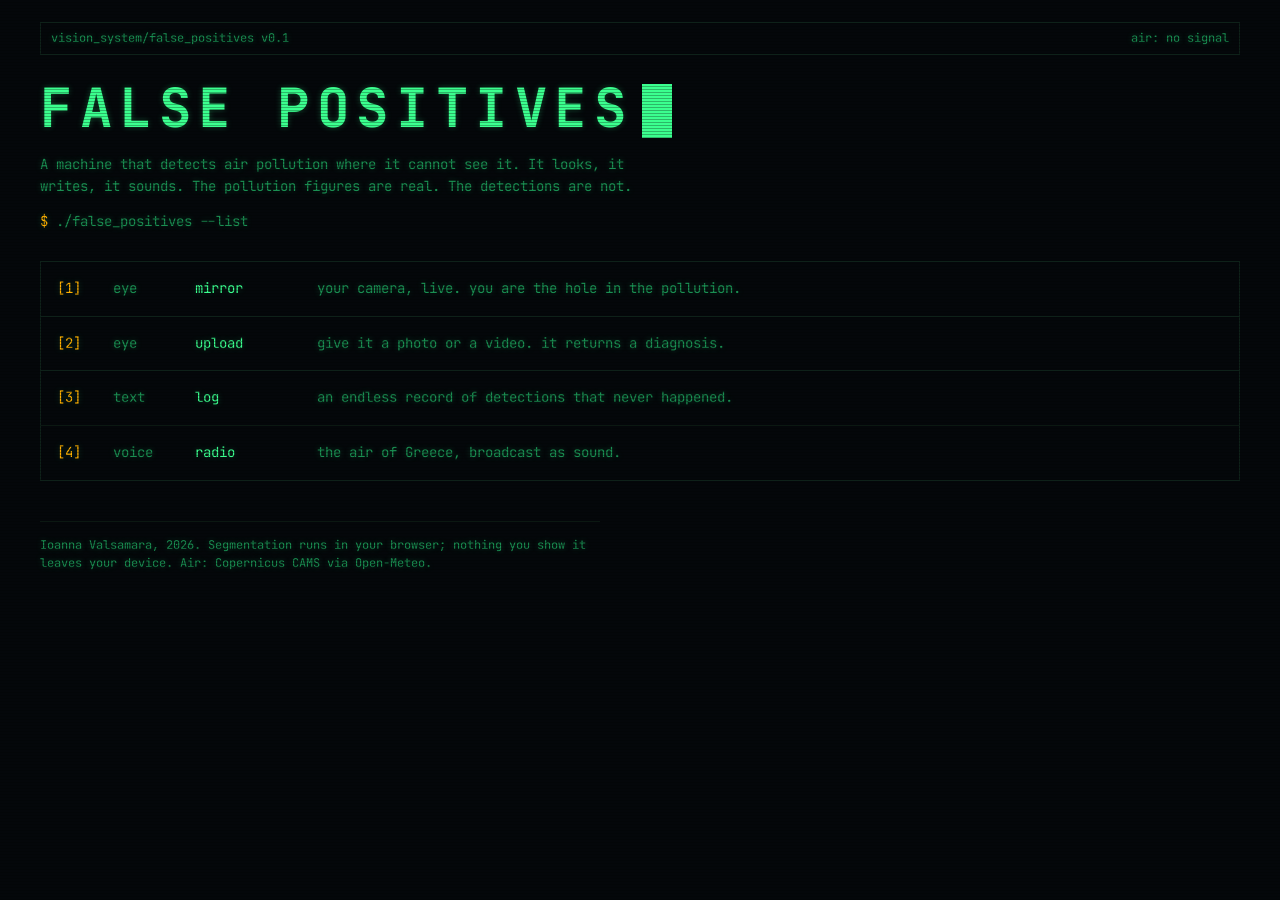
==== false-positives-site/index.html @ b9d52bd9 "Add files via upload" ====
<!DOCTYPE html>
<html lang="en">
<head>
<meta charset="utf-8" />
<meta name="viewport" content="width=device-width, initial-scale=1" />
<title>False Positives</title>
<link rel="preconnect" href="https://fonts.googleapis.com">
<link rel="preconnect" href="https://fonts.gstatic.com" crossorigin>
<link href="https://fonts.googleapis.com/css2?family=JetBrains+Mono:wght@400;500;700&display=swap" rel="stylesheet">
<link rel="stylesheet" href="shared/style.css">
</head>
<body>
<div class="wrap">
<div class="bar">
  <span>vision_system/false_positives v0.1</span>
  <span id="airline">reading the air…</span>
</div>

<header>
  <h1>FALSE POSITIVES<span class="cur">&nbsp;</span></h1>
  <p>A machine that detects air pollution where it cannot see it. It looks, it writes, it sounds. The pollution figures are real. The detections are not.</p>
  <p class="boot"><span class="prompt">$</span> ./false_positives --list</p>
</header>

<ul class="menu">
  <li><a href="mirror/"><span class="n">[1]</span><span class="t">eye</span><span>mirror</span><span class="d">your camera, live. you are the hole in the pollution.</span></a></li>
  <li><a href="upload/"><span class="n">[2]</span><span class="t">eye</span><span>upload</span><span class="d">give it a photo or a video. it returns a diagnosis.</span></a></li>
  <li><a href="log/"><span class="n">[3]</span><span class="t">text</span><span>log</span><span class="d">an endless record of detections that never happened.</span></a></li>
  <li><a href="radio/"><span class="n">[4]</span><span class="t">voice</span><span>radio</span><span class="d">the air of Greece, broadcast as sound.</span></a></li>
</ul>

<p class="note">Ioanna Valsamara, 2026. Segmentation runs in your browser; nothing you show it leaves your device. Air: Copernicus CAMS via Open-Meteo.</p>
</div>
<script type="module">
import { CITIES, getAir } from "./shared/air.js";
try {
  const a = await getAir(CITIES[0]);
  document.getElementById("airline").textContent =
    `${a.city} · NO₂ ${a.nitrogen_dioxide.toFixed(0)} · PM2.5 ${a.pm2_5.toFixed(0)} µg/m³ · ${a.source}`;
} catch(e){ document.getElementById("airline").textContent = "air: no signal"; }
</script>
</body>
</html>
---- false-positives-site/shared/style.css ----
:root{
  --bg:#04070a;
  --panel:#070d10;
  --grid:#0e2119;
  --phos:#3bff8f;
  --phos-dim:#1a8f52;
  --amber:#ffb000;
  --max:1240px;
}
*{box-sizing:border-box}
html,body{margin:0;padding:0;background:var(--bg)}
body{
  color:var(--phos);
  font-family:"JetBrains Mono",ui-monospace,Menlo,Consolas,monospace;
  font-size:14px;line-height:1.55;
  text-shadow:0 0 6px rgba(59,255,143,.28);
}
body::before{
  content:"";position:fixed;inset:0;pointer-events:none;z-index:9;
  background:repeating-linear-gradient(to bottom,rgba(0,0,0,0) 0 2px,rgba(0,0,0,.28) 2px 3px);
  mix-blend-mode:multiply;
}
a{color:var(--phos)}
.wrap{max-width:var(--max);margin:0 auto;padding:22px 20px 80px;position:relative;z-index:1}

.bar{display:flex;justify-content:space-between;gap:16px;border:1px solid var(--grid);
     padding:6px 10px;color:var(--phos-dim);font-size:12px;flex-wrap:wrap}
.bar a{color:var(--amber);text-decoration:none}
.bar a:hover{text-decoration:underline}

header{margin:26px 0 22px}
h1{font-size:clamp(26px,5.4vw,54px);font-weight:700;letter-spacing:.14em;margin:0;line-height:1}
h1 .cur{display:inline-block;width:.55em;background:var(--phos);animation:blink 1.05s steps(1) infinite;
        margin-left:.16em;vertical-align:-.06em;text-shadow:none}
@keyframes blink{50%{opacity:0}}
header p{max-width:74ch;color:var(--phos-dim);margin:16px 0 0}
.boot{color:var(--phos-dim);margin:14px 0 0;white-space:pre-wrap}
.prompt{color:var(--amber)}

.controls{display:flex;flex-wrap:wrap;gap:14px 24px;align-items:flex-end;
          border:1px solid var(--grid);padding:16px;margin:22px 0}
.field{display:flex;flex-direction:column;gap:4px}
.field label{font-size:12px;color:var(--phos-dim)}
select,button{
  font-family:inherit;font-size:14px;color:var(--phos);background:var(--panel);
  border:1px solid var(--phos-dim);border-radius:0;padding:8px 10px;
}
select option{background:#04070a;color:#3bff8f}
button{cursor:pointer;border-color:var(--phos)}
button:hover{background:#0b1a13}
button:disabled{opacity:.35;cursor:not-allowed}
:focus-visible{outline:1px solid var(--amber);outline-offset:2px}

.drop{border:1px dashed var(--phos-dim);background:linear-gradient(180deg,#060e11,#04080a);
      padding:44px 20px;text-align:center;cursor:pointer}
.drop.over{border-color:var(--phos);background:#081611}
.drop strong{display:block;font-weight:500;font-size:16px;letter-spacing:.08em;margin-bottom:8px}
.drop p{margin:0;color:var(--phos-dim);font-size:13px}

.status{margin-top:16px;color:var(--phos-dim);min-height:22px;font-size:13px}

.result{display:none;grid-template-columns:minmax(0,1fr) 330px;gap:20px;margin-top:22px}
.result.on{display:grid}
@media (max-width:880px){.result.on{grid-template-columns:1fr}}
.stage{border:1px solid var(--grid);background:#000;padding:8px;min-width:0}
canvas{display:block;width:100%;height:auto;background:#000}

.readout{border:1px solid var(--grid);background:var(--panel);padding:14px;align-self:start;font-size:13px}
.readout h2{font-size:13px;font-weight:500;letter-spacing:.16em;color:var(--amber);margin:0 0 12px}
.row{display:flex;justify-content:space-between;gap:10px;padding:4px 0;border-bottom:1px solid #0b1a14}
.row:last-of-type{border-bottom:0}
.row .k{color:var(--phos-dim)}
.row .v{font-variant-numeric:tabular-nums;text-align:right}
.swatch{display:inline-block;width:8px;height:8px;margin-right:6px;vertical-align:middle}
.src{font-size:11px;color:var(--phos-dim);margin:12px 0 0}
.actions{display:flex;gap:10px;margin-top:14px;flex-wrap:wrap}

.note{margin-top:40px;border-top:1px solid var(--grid);padding-top:14px;color:var(--phos-dim);
      font-size:12px;max-width:80ch}

/* menu */
.menu{list-style:none;padding:0;margin:28px 0;border:1px solid var(--grid)}
.menu a{display:grid;grid-template-columns:44px 70px 110px 1fr;gap:12px;padding:16px;
        color:var(--phos);text-decoration:none;border-bottom:1px solid var(--grid)}
.menu li:last-child a{border-bottom:0}
.menu a:hover,.menu a:focus-visible{background:#0b1a13}
.menu .n{color:var(--amber)}
.menu .t,.menu .d{color:var(--phos-dim)}
@media (max-width:640px){.menu a{grid-template-columns:36px 1fr}.menu .t{display:none}.menu .d{grid-column:2}}

/* log */
.log{height:68vh;overflow-y:auto;overflow-x:auto;border:1px solid var(--grid);background:#000;
     padding:12px;font-size:12.5px;white-space:pre}
.log .gr{color:var(--amber);white-space:pre-wrap;padding:12px 0;font-size:15px}
.counter{display:flex;gap:10px 28px;flex-wrap:wrap;margin:18px 0;color:var(--phos-dim);font-size:13px}
.counter b{color:var(--phos);font-weight:500}

/* radio */
.scope{width:100%;height:190px;display:block;border:1px solid var(--grid);background:#000}

@media (prefers-reduced-motion:reduce){h1 .cur{animation:none}}
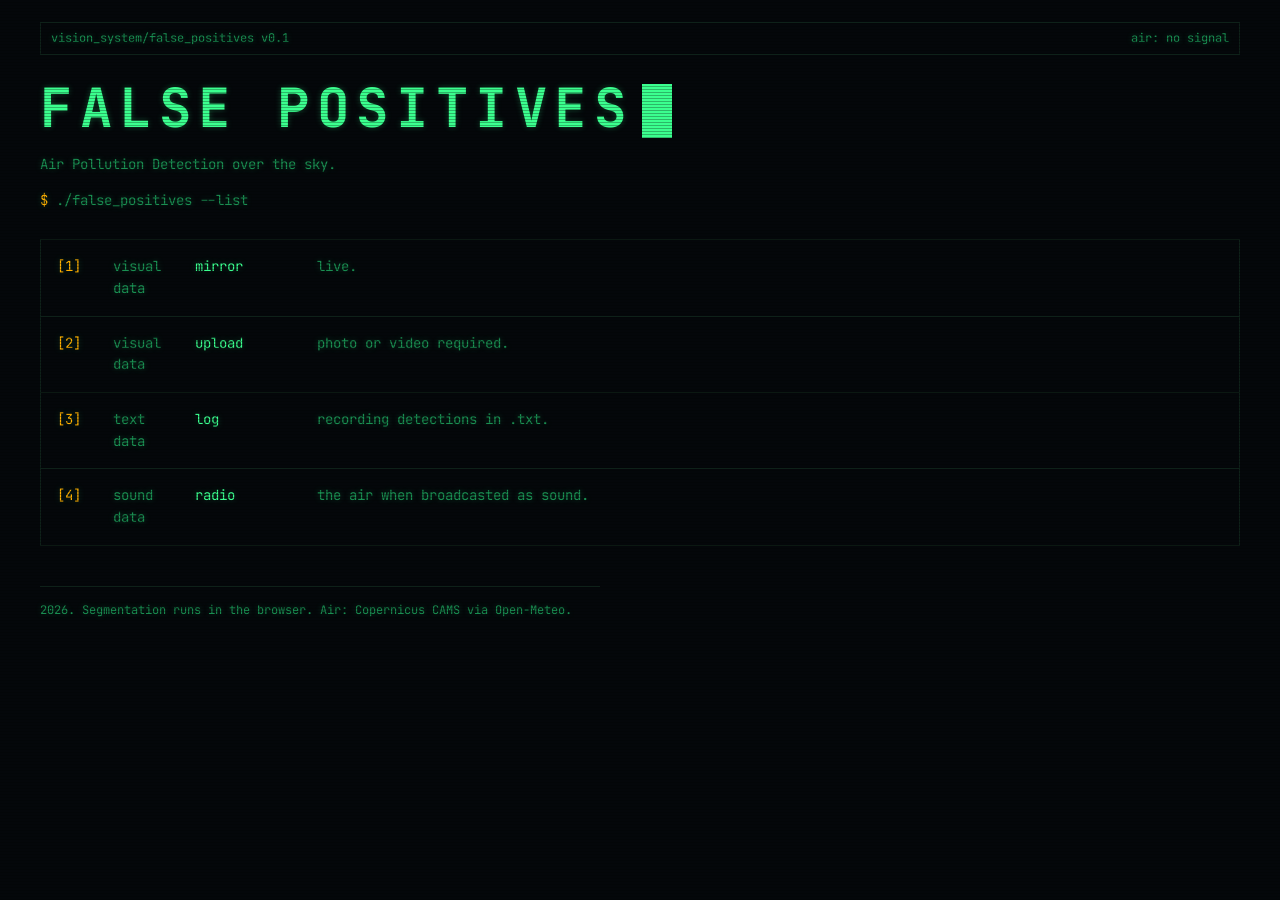
==== commit 46c7f923: "Update index.html" ====
--- a/false-positives-site/index.html
+++ b/false-positives-site/index.html
@@ -18,18 +18,18 @@
 
 <header>
   <h1>FALSE POSITIVES<span class="cur">&nbsp;</span></h1>
-  <p>A machine that detects air pollution where it cannot see it. It looks, it writes, it sounds. The pollution figures are real. The detections are not.</p>
+  <p>Air Pollution Detection over the sky.</p>
   <p class="boot"><span class="prompt">$</span> ./false_positives --list</p>
 </header>
 
 <ul class="menu">
-  <li><a href="mirror/"><span class="n">[1]</span><span class="t">eye</span><span>mirror</span><span class="d">your camera, live. you are the hole in the pollution.</span></a></li>
-  <li><a href="upload/"><span class="n">[2]</span><span class="t">eye</span><span>upload</span><span class="d">give it a photo or a video. it returns a diagnosis.</span></a></li>
-  <li><a href="log/"><span class="n">[3]</span><span class="t">text</span><span>log</span><span class="d">an endless record of detections that never happened.</span></a></li>
-  <li><a href="radio/"><span class="n">[4]</span><span class="t">voice</span><span>radio</span><span class="d">the air of Greece, broadcast as sound.</span></a></li>
+  <li><a href="mirror/"><span class="n">[1]</span><span class="t">visual data</span><span>mirror</span><span class="d"> live.</span></a></li>
+  <li><a href="upload/"><span class="n">[2]</span><span class="t">visual data</span><span>upload</span><span class="d"> photo or video required.</span></a></li>
+  <li><a href="log/"><span class="n">[3]</span><span class="t">text data</span><span>log</span><span class="d">recording detections in .txt.</span></a></li>
+  <li><a href="radio/"><span class="n">[4]</span><span class="t">sound data</span><span>radio</span><span class="d">the air when broadcasted as sound.</span></a></li>
 </ul>
 
-<p class="note">Ioanna Valsamara, 2026. Segmentation runs in your browser; nothing you show it leaves your device. Air: Copernicus CAMS via Open-Meteo.</p>
+<p class="note"> 2026. Segmentation runs in the browser. Air: Copernicus CAMS via Open-Meteo.</p>
 </div>
 <script type="module">
 import { CITIES, getAir } from "./shared/air.js";
--- a/false-positives-site/shared/style.css
+++ b/false-positives-site/shared/style.css
@@ -92,6 +92,7 @@
 .log{height:68vh;overflow-y:auto;overflow-x:auto;border:1px solid var(--grid);background:#000;
      padding:12px;font-size:12.5px;white-space:pre}
 .log .gr{color:var(--amber);white-space:pre-wrap;padding:12px 0;font-size:15px}
+.log .gr.end{color:var(--phos);font-weight:700;font-size:18px;padding:40px 0}
 .counter{display:flex;gap:10px 28px;flex-wrap:wrap;margin:18px 0;color:var(--phos-dim);font-size:13px}
 .counter b{color:var(--phos);font-weight:500}
 
